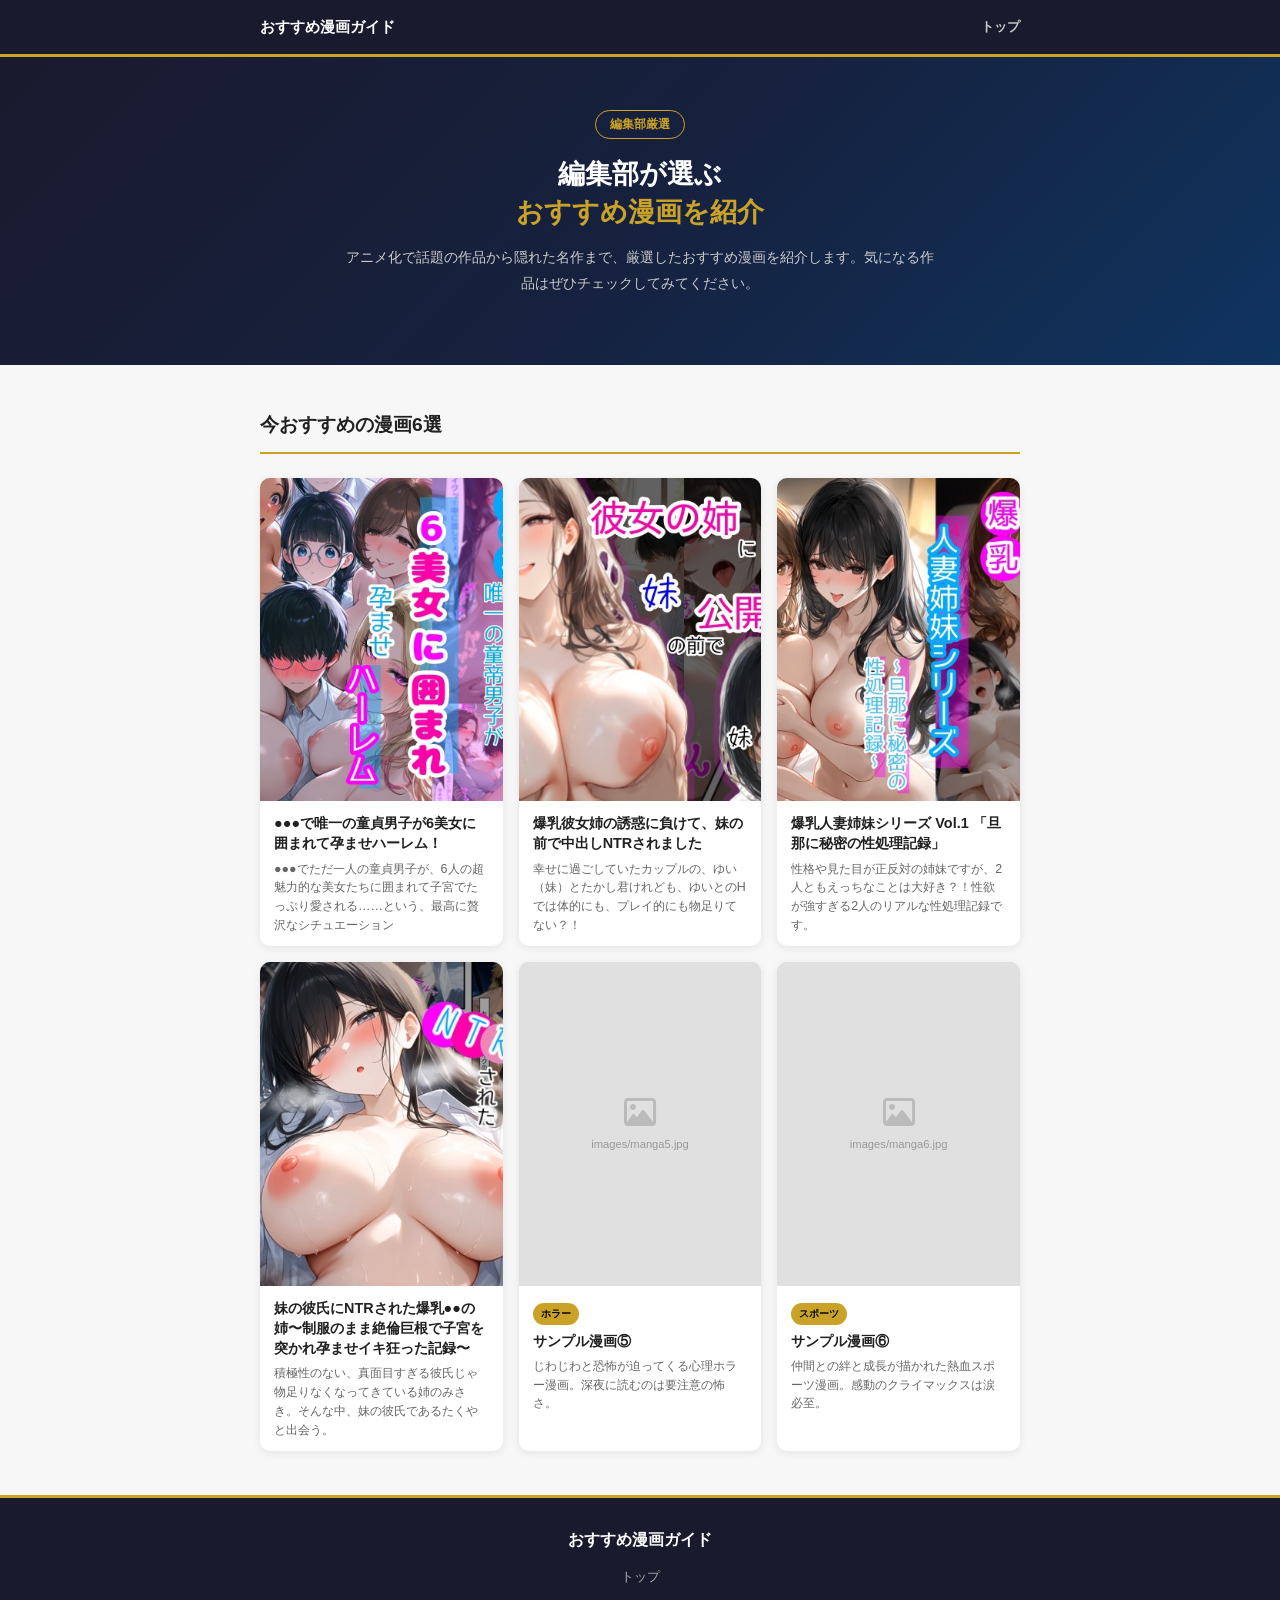
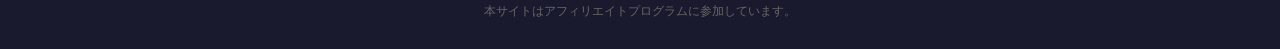
==== index.html @ 0ce11518 "画像配置・各ページ更新" ====
<!DOCTYPE html>
<html lang="ja">
<head>
  <meta charset="UTF-8" />
  <meta name="viewport" content="width=device-width, initial-scale=1.0" />
  <!-- ★ サイトタイトルを変更してください -->
  <title>おすすめ漫画ガイド｜おすすめ漫画を厳選紹介</title>
  <meta name="description" content="おすすめ漫画を厳選してご紹介。アニメ化話題作から隠れた名作まで、ジャンル別にまとめました。">
  <link rel="stylesheet" href="https://cdnjs.cloudflare.com/ajax/libs/font-awesome/6.5.0/css/all.min.css" />
  <link rel="stylesheet" href="style.css" />
</head>
<body>

<header>
  <div class="header-inner">
    <!-- ★ サイト名を変更してください -->
    <div class="site-name">おすすめ漫画ガイド</div>
    <nav>
      <a href="index.html">トップ</a>
    </nav>
  </div>
</header>

<section class="hero">
  <div class="hero-inner">
    <!-- ★ ラベル文字を変更してください -->
    <p class="hero-label">編集部厳選</p>
    <!-- ★ メインキャッチコピーを変更してください -->
    <h1>編集部が選ぶ<br><span>おすすめ漫画を紹介</span></h1>
    <!-- ★ サブテキストを変更してください -->
    <p class="hero-desc">アニメ化で話題の作品から隠れた名作まで、厳選したおすすめ漫画を紹介します。気になる作品はぜひチェックしてみてください。</p>
  </div>
</section>

<section class="manga-section">
  <div class="inner">
    <!-- ★ セクションタイトルを変更してください -->
    <h2 class="sec-title">今おすすめの漫画6選</h2>

    <div class="manga-grid">

      <!-- ===== 漫画カード① ===== -->
      <!-- 画像: images/manga1.jpg を配置してください -->
      <!-- ジャンル・タイトル・説明文は manga1.html を編集してください -->
      <a class="manga-card" href="manga1.html">
        <div class="manga-img-wrap">
          <div class="manga-img-placeholder">
            <i class="fa-regular fa-image"></i>
            images/manga1.jpg
          </div>
          <img src="images/manga1.jpg" alt="サンプル漫画①" onerror="this.style.display='none'">
        </div>
        <div class="manga-card-body">
          <h3>●●●で唯一の童貞男子が6美女に囲まれて孕ませハーレム！</h3>
          <p class="manga-desc">●●●でただ一人の童貞男子が、6人の超魅力的な美女たちに囲まれて子宮でたっぷり愛される……という、最高に贅沢なシチュエーション</p>
        </div>
      </a>

      <!-- ===== 漫画カード② ===== -->
      <a class="manga-card" href="manga2.html">
        <div class="manga-img-wrap">
          <div class="manga-img-placeholder">
            <i class="fa-regular fa-image"></i>
            images/manga2.jpg
          </div>
          <img src="images/manga2.jpg" alt="サンプル漫画②" onerror="this.style.display='none'">
        </div>
        <div class="manga-card-body">
          <h3>爆乳彼女姉の誘惑に負けて、妹の前で中出しNTRされました</h3>
          <p class="manga-desc">幸せに過ごしていたカップルの、ゆい（妹）とたかし君けれども、ゆいとのHでは体的にも、プレイ的にも物足りてない？！</p>
        </div>
      </a>

      <!-- ===== 漫画カード③ ===== -->
      <a class="manga-card" href="manga3.html">
        <div class="manga-img-wrap">
          <div class="manga-img-placeholder">
            <i class="fa-regular fa-image"></i>
            images/manga3.jpg
          </div>
          <img src="images/manga3.jpg" alt="サンプル漫画③" onerror="this.style.display='none'">
        </div>
        <div class="manga-card-body">
          <h3>爆乳人妻姉妹シリーズ Vol.1 「旦那に秘密の性処理記録」</h3>
          <p class="manga-desc">性格や見た目が正反対の姉妹ですが、2人ともえっちなことは大好き？！性欲が強すぎる2人のリアルな性処理記録です。</p>
        </div>
      </a>

      <!-- ===== 漫画カード④ ===== -->
      <a class="manga-card" href="manga4.html">
        <div class="manga-img-wrap">
          <div class="manga-img-placeholder">
            <i class="fa-regular fa-image"></i>
            images/manga4.jpg
          </div>
          <img src="images/manga4.jpg" alt="サンプル漫画④" onerror="this.style.display='none'">
        </div>
        <div class="manga-card-body">
          <h3>妹の彼氏にNTRされた爆乳●●の姉〜制服のまま絶倫巨根で子宮を突かれ孕ませイキ狂った記録〜</h3>
          <p class="manga-desc">積極性のない、真面目すぎる彼氏じゃ物足りなくなってきている姉のみさき。そんな中、妹の彼氏であるたくやと出会う。</p>
        </div>
      </a>

      <!-- ===== 漫画カード⑤ ===== -->
      <a class="manga-card" href="manga5.html">
        <div class="manga-img-wrap">
          <div class="manga-img-placeholder">
            <i class="fa-regular fa-image"></i>
            images/manga5.jpg
          </div>
          <img src="images/manga5.jpg" alt="サンプル漫画⑤" onerror="this.style.display='none'">
        </div>
        <div class="manga-card-body">
          <span class="manga-genre">ホラー</span>
          <h3>サンプル漫画⑤</h3>
          <p class="manga-desc">じわじわと恐怖が迫ってくる心理ホラー漫画。深夜に読むのは要注意の怖さ。</p>
        </div>
      </a>

      <!-- ===== 漫画カード⑥ ===== -->
      <a class="manga-card" href="manga6.html">
        <div class="manga-img-wrap">
          <div class="manga-img-placeholder">
            <i class="fa-regular fa-image"></i>
            images/manga6.jpg
          </div>
          <img src="images/manga6.jpg" alt="サンプル漫画⑥" onerror="this.style.display='none'">
        </div>
        <div class="manga-card-body">
          <span class="manga-genre">スポーツ</span>
          <h3>サンプル漫画⑥</h3>
          <p class="manga-desc">仲間との絆と成長が描かれた熱血スポーツ漫画。感動のクライマックスは涙必至。</p>
        </div>
      </a>

    </div>
  </div>
</section>


<footer>
  <div class="footer-inner">
    <!-- ★ フッターのサイト名を変更してください -->
    <p class="site-name-f">おすすめ漫画ガイド</p>
    <nav class="footer-nav">
      <a href="index.html">トップ</a>
    </nav>
    <p class="footer-note">本サイトはアフィリエイトプログラムに参加しています。</p>
  </div>
</footer>

</body>
</html>
---- style.css ----
* { box-sizing: border-box; margin: 0; padding: 0; }

body {
  font-family: "Hiragino Kaku Gothic ProN", "Noto Sans JP", sans-serif;
  background: #f7f7f7;
  color: #212121;
  line-height: 1.7;
}

/* ヘッダー */
header {
  background: #1a1a2e;
  border-bottom: 3px solid #c9a227;
  position: sticky;
  top: 0;
  z-index: 100;
}

.header-inner {
  max-width: 800px;
  margin: 0 auto;
  padding: 14px 20px;
  display: flex;
  align-items: center;
  justify-content: space-between;
  gap: 12px;
}

.site-name {
  font-size: 0.95rem;
  font-weight: 900;
  color: #fff;
  white-space: nowrap;
}

header nav {
  display: flex;
  gap: 16px;
  flex-wrap: wrap;
}

header nav a {
  color: #ccc;
  text-decoration: none;
  font-size: 0.82rem;
  font-weight: 600;
  white-space: nowrap;
}

header nav a:hover { color: #c9a227; }

/* ヒーロー */
.hero {
  background: linear-gradient(135deg, #1a1a2e, #16213e, #0f3460);
  color: #fff;
  text-align: center;
  padding: 52px 20px 44px;
}

.hero-inner { max-width: 600px; margin: 0 auto; }

.hero-label {
  display: inline-block;
  border: 1.5px solid #c9a227;
  color: #c9a227;
  font-size: 0.78rem;
  font-weight: 700;
  padding: 3px 14px;
  border-radius: 20px;
  margin-bottom: 16px;
}

.hero h1 {
  font-size: 1.7rem;
  font-weight: 900;
  line-height: 1.4;
  margin-bottom: 14px;
}

.hero h1 span { color: #c9a227; }

@media (max-width: 400px) {
  .hero h1 { font-size: 1.35rem; }
}

.hero-desc {
  font-size: 0.9rem;
  color: #ccc;
  margin-bottom: 24px;
  line-height: 1.8;
}

/* ボタン */
.btn-main {
  display: inline-block;
  background: #c9a227;
  color: #000;
  font-size: 1rem;
  font-weight: 900;
  padding: 15px 40px;
  border-radius: 50px;
  text-decoration: none;
  white-space: nowrap;
  box-shadow: 0 4px 20px rgba(201,162,39,0.4);
  transition: transform 0.15s;
}

.btn-main:hover { transform: translateY(-2px); }

.ad-label {
  font-size: 0.72rem;
  color: #999;
  margin-top: 8px;
}

/* セクション共通 */
.inner {
  max-width: 800px;
  margin: 0 auto;
  padding: 0 20px;
}

.sec-title {
  font-size: 1.2rem;
  font-weight: 900;
  margin-bottom: 20px;
  padding-bottom: 10px;
  border-bottom: 2px solid #c9a227;
}

/* サマリー */
.summary {
  background: #fff;
  padding: 44px 0;
}

.summary p { font-size: 0.93rem; color: #444; }

.point-grid {
  display: grid;
  grid-template-columns: repeat(3, 1fr);
  gap: 14px;
  margin-top: 28px;
}

@media (max-width: 600px) {
  .point-grid { grid-template-columns: 1fr; }
}

.point-card {
  background: #f7f7f7;
  border-radius: 10px;
  padding: 20px 16px;
  text-align: center;
}

.point-card i {
  font-size: 1.6rem;
  color: #c9a227;
  margin-bottom: 10px;
  display: block;
}

.point-card h3 {
  font-size: 0.92rem;
  font-weight: 700;
  margin-bottom: 6px;
}

.point-card p { font-size: 0.8rem; color: #666; }

/* 記事一覧 */
.articles {
  padding: 44px 0;
}

.article-grid {
  display: grid;
  grid-template-columns: 1fr 1fr;
  gap: 16px;
}

@media (max-width: 600px) {
  .article-grid { grid-template-columns: 1fr; }
}

.article-card {
  background: #fff;
  border-radius: 12px;
  padding: 22px 18px;
  text-decoration: none;
  color: #212121;
  box-shadow: 0 2px 8px rgba(0,0,0,0.07);
  transition: transform 0.15s;
  display: block;
}

.article-card:hover { transform: translateY(-3px); }

.article-cat {
  display: inline-block;
  background: #c9a227;
  color: #000;
  font-size: 0.7rem;
  font-weight: 700;
  padding: 2px 10px;
  border-radius: 20px;
  margin-bottom: 10px;
}

.article-card h3 {
  font-size: 0.95rem;
  font-weight: 700;
  margin-bottom: 8px;
  line-height: 1.5;
}

.article-card p {
  font-size: 0.82rem;
  color: #666;
  margin-bottom: 12px;
  line-height: 1.6;
}

.read-more {
  font-size: 0.8rem;
  color: #c9a227;
  font-weight: 700;
}

/* CTA */
.cta-section {
  background: #fff;
  padding: 44px 0;
}

.cta-section h2 {
  font-size: 1.1rem;
  font-weight: 900;
  margin-bottom: 8px;
}

.cta-section p {
  font-size: 0.85rem;
  color: #666;
  margin-bottom: 20px;
}

/* 記事ページ */
.article-wrap {
  max-width: 800px;
  margin: 0 auto;
  padding: 0 20px 48px;
}

.article-header {
  padding: 36px 0 24px;
  border-bottom: 1px solid #e0e0e0;
  margin-bottom: 32px;
}

.article-header h1 {
  font-size: 1.4rem;
  font-weight: 900;
  line-height: 1.4;
  margin: 12px 0 10px;
}

.article-desc {
  font-size: 0.88rem;
  color: #666;
  line-height: 1.7;
}

.article-body h2 {
  font-size: 1.1rem;
  font-weight: 900;
  margin: 32px 0 14px;
  padding-left: 12px;
  border-left: 4px solid #c9a227;
}

.article-body p {
  font-size: 0.93rem;
  color: #333;
  margin-bottom: 12px;
}

/* チェックリスト */
.check-list {
  list-style: none;
  margin: 12px 0 24px;
  display: flex;
  flex-direction: column;
  gap: 8px;
}

.check-list li {
  padding-left: 22px;
  position: relative;
  font-size: 0.9rem;
  color: #333;
}

.check-list li::before {
  content: "✓";
  position: absolute;
  left: 0;
  color: #c9a227;
  font-weight: 700;
}

/* 記事内CTA */
.article-cta {
  background: #1a1a2e;
  border-radius: 12px;
  padding: 28px 16px;
  text-align: center;
  margin-top: 36px;
  overflow: hidden;
}

.article-cta p {
  color: #ccc;
  font-size: 0.88rem;
  margin-bottom: 16px;
}

.article-cta .btn-main {
  max-width: 100%;
  padding: 15px 24px;
  font-size: 0.95rem;
}

.btn-sub {
  display: inline-block;
  margin-top: 12px;
  padding: 13px 28px;
  background: #fff;
  color: #c9a227;
  border: 2px solid #c9a227;
  border-radius: 4px;
  font-weight: 700;
  font-size: 0.95rem;
  text-decoration: none;
  transition: background 0.2s, color 0.2s;
}
.btn-sub:hover { background: #c9a227; color: #fff; }

/* フッター */
footer {
  background: #1a1a2e;
  border-top: 3px solid #c9a227;
  padding: 28px 20px;
  color: #ccc;
}

.footer-inner {
  max-width: 800px;
  margin: 0 auto;
  text-align: center;
}

.site-name-f {
  font-weight: 700;
  color: #fff;
  margin-bottom: 12px;
}

.footer-nav {
  display: flex;
  gap: 20px;
  justify-content: center;
  margin-bottom: 14px;
  flex-wrap: wrap;
}

.footer-nav a {
  color: #aaa;
  text-decoration: none;
  font-size: 0.82rem;
}

.footer-nav a:hover { color: #c9a227; }

.footer-note {
  font-size: 0.72rem;
  color: #666;
}

/* ===== 漫画カードグリッド（トップページ） ===== */
.manga-section { padding: 44px 0; }

.manga-grid {
  display: grid;
  grid-template-columns: repeat(3, 1fr);
  gap: 16px;
  margin-top: 24px;
}
@media (max-width: 700px) { .manga-grid { grid-template-columns: repeat(2, 1fr); } }
@media (max-width: 420px) { .manga-grid { grid-template-columns: 1fr; } }

.manga-card {
  background: #fff;
  border-radius: 10px;
  overflow: hidden;
  box-shadow: 0 2px 8px rgba(0,0,0,0.08);
  transition: transform 0.15s;
  display: block;
  text-decoration: none;
  color: #212121;
}
.manga-card:hover { transform: translateY(-3px); }

/* 画像エリア（画像がない場合はグレーのプレースホルダーを表示） */
.manga-img-wrap {
  position: relative;
  width: 100%;
  aspect-ratio: 3/4;
  background: #d8d8d8;
  overflow: hidden;
}
.manga-img-wrap img {
  position: absolute;
  top: 0; left: 0;
  width: 100%; height: 100%;
  object-fit: cover;
  z-index: 1;
}
.manga-img-placeholder {
  position: absolute;
  inset: 0;
  display: flex;
  flex-direction: column;
  align-items: center;
  justify-content: center;
  background: #e0e0e0;
  color: #999;
  font-size: 0.7rem;
  text-align: center;
  padding: 8px;
  z-index: 0;
  line-height: 1.5;
}
.manga-img-placeholder i { font-size: 2rem; color: #bbb; margin-bottom: 8px; display: block; }

.manga-card-body { padding: 12px 14px; }

.manga-genre {
  display: inline-block;
  background: #c9a227;
  color: #000;
  font-size: 0.65rem;
  font-weight: 700;
  padding: 2px 8px;
  border-radius: 20px;
  margin-bottom: 6px;
}

.manga-card-body h3 {
  font-size: 0.9rem;
  font-weight: 700;
  margin-bottom: 6px;
  line-height: 1.4;
}

.manga-card-body .manga-desc {
  font-size: 0.78rem;
  color: #666;
  line-height: 1.5;
  margin: 0;
}

/* ===== 記事内漫画レビュー（article1用） ===== */
.manga-review {
  background: #fff;
  border-radius: 12px;
  padding: 20px;
  margin: 20px 0;
  box-shadow: 0 2px 8px rgba(0,0,0,0.07);
}

.manga-review-inner {
  display: flex;
  gap: 16px;
  margin-bottom: 14px;
  align-items: flex-start;
}
@media (max-width: 500px) {
  .manga-review-inner { flex-direction: column; }
}

.manga-review-cover {
  position: relative;
  width: 90px;
  min-width: 90px;
  aspect-ratio: 3/4;
  background: #e0e0e0;
  border-radius: 6px;
  overflow: hidden;
}
.manga-review-cover img {
  width: 100%; height: 100%;
  object-fit: cover;
  display: block;
  position: relative;
  z-index: 1;
}
.manga-review-cover .img-label {
  position: absolute;
  inset: 0;
  display: flex;
  flex-direction: column;
  align-items: center;
  justify-content: center;
  background: #e0e0e0;
  color: #aaa;
  font-size: 0.6rem;
  text-align: center;
  padding: 4px;
  line-height: 1.4;
  z-index: 0;
}
.manga-review-cover .img-label i { font-size: 1.4rem; color: #bbb; margin-bottom: 4px; display: block; }

.manga-review-meta { flex: 1; }
.manga-review-meta h3 { font-size: 1rem; font-weight: 700; margin-bottom: 4px; }
.manga-review-meta .manga-genre { margin-bottom: 8px; }

.manga-stars { color: #c9a227; font-size: 1rem; margin-bottom: 8px; }
.manga-stars span { color: #999; font-size: 0.8rem; margin-left: 4px; }

.manga-tags { display: flex; flex-wrap: wrap; gap: 4px; }
.manga-tag {
  background: #f0f0f0;
  color: #555;
  font-size: 0.68rem;
  padding: 2px 8px;
  border-radius: 20px;
}

/* ===== 一覧に戻るリンク ===== */
.back-link {
  display: inline-flex;
  align-items: center;
  gap: 6px;
  color: #c9a227;
  text-decoration: none;
  font-size: 0.85rem;
  font-weight: 700;
  margin: 24px 0 20px;
}
.back-link:hover { text-decoration: underline; }

/* ===== 漫画詳細レイアウト ===== */
.manga-detail {
  display: flex;
  gap: 24px;
  margin-bottom: 32px;
  align-items: flex-start;
}
@media (max-width: 560px) {
  .manga-detail { flex-direction: column; }
}

.manga-detail-img-wrap {
  position: relative;
  width: 160px;
  min-width: 160px;
  aspect-ratio: 3/4;
  background: #e0e0e0;
  border-radius: 8px;
  overflow: hidden;
}
@media (max-width: 560px) {
  .manga-detail-img-wrap { width: 100%; min-width: unset; max-width: 200px; }
}
.manga-detail-img-wrap img {
  width: 100%; height: 100%;
  object-fit: cover;
  display: block;
  position: relative;
  z-index: 1;
}
.manga-detail-img-wrap .manga-img-placeholder {
  position: absolute;
  inset: 0;
  z-index: 0;
}

.manga-detail-info { flex: 1; }
.manga-detail-title {
  font-size: 1.4rem;
  font-weight: 900;
  line-height: 1.4;
  margin: 8px 0 4px;
}
@media (max-width: 400px) {
  .manga-detail-title { font-size: 1.15rem; }
}
.manga-detail-subtitle {
  font-size: 0.85rem;
  color: #888;
  margin-bottom: 10px;
}

/* ===== ジャンル別セクション（article2用） ===== */
.genre-section { margin-bottom: 44px; }

.genre-label {
  display: inline-flex;
  align-items: center;
  gap: 8px;
  font-size: 0.95rem;
  font-weight: 900;
  margin-bottom: 14px;
  padding: 6px 16px;
  background: #1a1a2e;
  color: #c9a227;
  border-radius: 6px;
}

.manga-grid-2 {
  display: grid;
  grid-template-columns: 1fr 1fr;
  gap: 14px;
}
@media (max-width: 480px) {
  .manga-grid-2 { grid-template-columns: 1fr; }
}
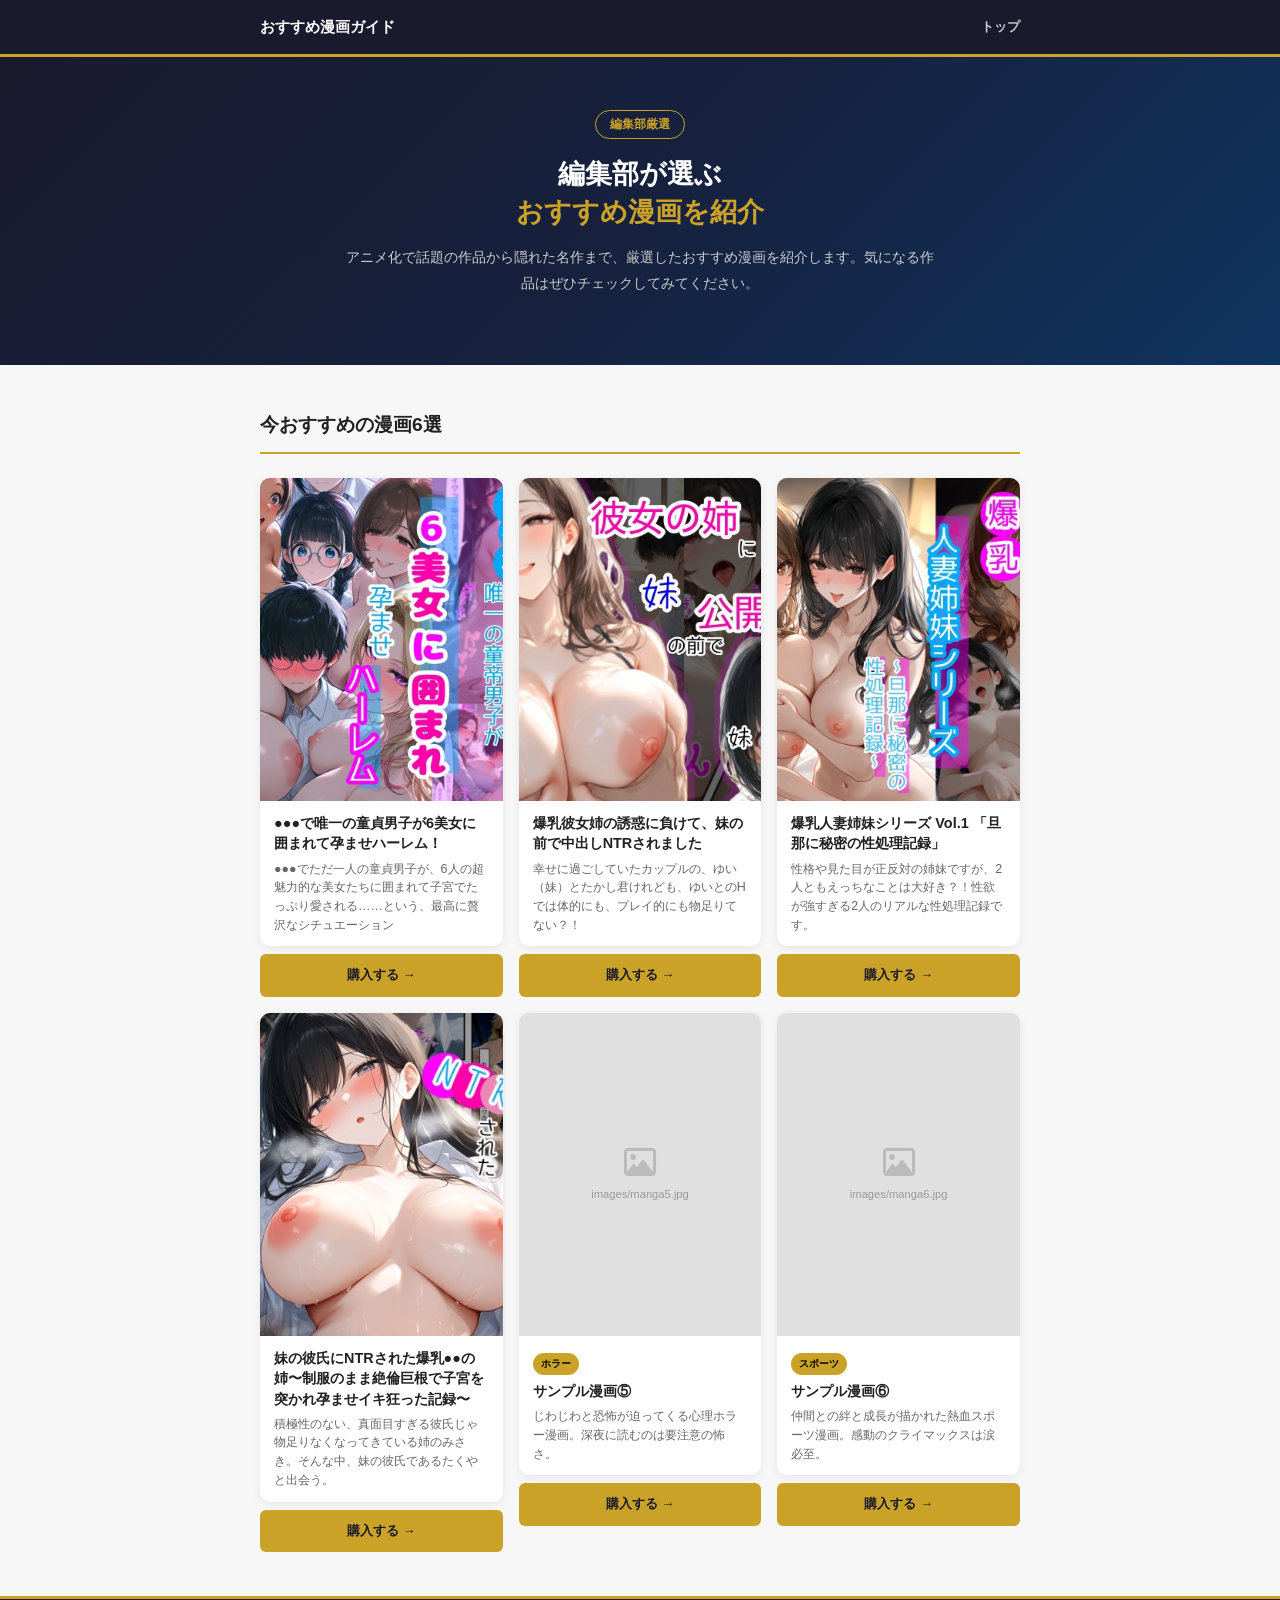
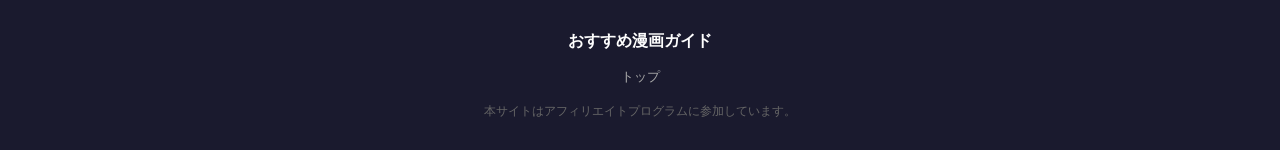
==== commit 7715dbc3: "トップページ各漫画カードに購入ボタンを追加" ====
--- a/index.html
+++ b/index.html
@@ -42,96 +42,120 @@
       <!-- ===== 漫画カード① ===== -->
       <!-- 画像: images/manga1.jpg を配置してください -->
       <!-- ジャンル・タイトル・説明文は manga1.html を編集してください -->
-      <a class="manga-card" href="manga1.html">
-        <div class="manga-img-wrap">
-          <div class="manga-img-placeholder">
-            <i class="fa-regular fa-image"></i>
-            images/manga1.jpg
+      <div class="manga-card-wrap">
+        <a class="manga-card" href="manga1.html">
+          <div class="manga-img-wrap">
+            <div class="manga-img-placeholder">
+              <i class="fa-regular fa-image"></i>
+              images/manga1.jpg
+            </div>
+            <img src="images/manga1.jpg" alt="サンプル漫画①" onerror="this.style.display='none'">
           </div>
-          <img src="images/manga1.jpg" alt="サンプル漫画①" onerror="this.style.display='none'">
-        </div>
-        <div class="manga-card-body">
-          <h3>●●●で唯一の童貞男子が6美女に囲まれて孕ませハーレム！</h3>
-          <p class="manga-desc">●●●でただ一人の童貞男子が、6人の超魅力的な美女たちに囲まれて子宮でたっぷり愛される……という、最高に贅沢なシチュエーション</p>
-        </div>
-      </a>
+          <div class="manga-card-body">
+            <h3>●●●で唯一の童貞男子が6美女に囲まれて孕ませハーレム！</h3>
+            <p class="manga-desc">●●●でただ一人の童貞男子が、6人の超魅力的な美女たちに囲まれて子宮でたっぷり愛される……という、最高に贅沢なシチュエーション</p>
+          </div>
+        </a>
+        <!-- ★ 購入ページのURLをここに入力してください -->
+        <a href="★購入URLをここに入力★" target="_blank" rel="nofollow" class="btn-card-purchase">購入する →</a>
+      </div>
 
       <!-- ===== 漫画カード② ===== -->
-      <a class="manga-card" href="manga2.html">
-        <div class="manga-img-wrap">
-          <div class="manga-img-placeholder">
-            <i class="fa-regular fa-image"></i>
-            images/manga2.jpg
+      <div class="manga-card-wrap">
+        <a class="manga-card" href="manga2.html">
+          <div class="manga-img-wrap">
+            <div class="manga-img-placeholder">
+              <i class="fa-regular fa-image"></i>
+              images/manga2.jpg
+            </div>
+            <img src="images/manga2.jpg" alt="サンプル漫画②" onerror="this.style.display='none'">
           </div>
-          <img src="images/manga2.jpg" alt="サンプル漫画②" onerror="this.style.display='none'">
-        </div>
-        <div class="manga-card-body">
-          <h3>爆乳彼女姉の誘惑に負けて、妹の前で中出しNTRされました</h3>
-          <p class="manga-desc">幸せに過ごしていたカップルの、ゆい（妹）とたかし君けれども、ゆいとのHでは体的にも、プレイ的にも物足りてない？！</p>
-        </div>
-      </a>
+          <div class="manga-card-body">
+            <h3>爆乳彼女姉の誘惑に負けて、妹の前で中出しNTRされました</h3>
+            <p class="manga-desc">幸せに過ごしていたカップルの、ゆい（妹）とたかし君けれども、ゆいとのHでは体的にも、プレイ的にも物足りてない？！</p>
+          </div>
+        </a>
+        <!-- ★ 購入ページのURLをここに入力してください -->
+        <a href="★購入URLをここに入力★" target="_blank" rel="nofollow" class="btn-card-purchase">購入する →</a>
+      </div>
 
       <!-- ===== 漫画カード③ ===== -->
-      <a class="manga-card" href="manga3.html">
-        <div class="manga-img-wrap">
-          <div class="manga-img-placeholder">
-            <i class="fa-regular fa-image"></i>
-            images/manga3.jpg
+      <div class="manga-card-wrap">
+        <a class="manga-card" href="manga3.html">
+          <div class="manga-img-wrap">
+            <div class="manga-img-placeholder">
+              <i class="fa-regular fa-image"></i>
+              images/manga3.jpg
+            </div>
+            <img src="images/manga3.jpg" alt="サンプル漫画③" onerror="this.style.display='none'">
           </div>
-          <img src="images/manga3.jpg" alt="サンプル漫画③" onerror="this.style.display='none'">
-        </div>
-        <div class="manga-card-body">
-          <h3>爆乳人妻姉妹シリーズ Vol.1 「旦那に秘密の性処理記録」</h3>
-          <p class="manga-desc">性格や見た目が正反対の姉妹ですが、2人ともえっちなことは大好き？！性欲が強すぎる2人のリアルな性処理記録です。</p>
-        </div>
-      </a>
+          <div class="manga-card-body">
+            <h3>爆乳人妻姉妹シリーズ Vol.1 「旦那に秘密の性処理記録」</h3>
+            <p class="manga-desc">性格や見た目が正反対の姉妹ですが、2人ともえっちなことは大好き？！性欲が強すぎる2人のリアルな性処理記録です。</p>
+          </div>
+        </a>
+        <!-- ★ 購入ページのURLをここに入力してください -->
+        <a href="★購入URLをここに入力★" target="_blank" rel="nofollow" class="btn-card-purchase">購入する →</a>
+      </div>
 
       <!-- ===== 漫画カード④ ===== -->
-      <a class="manga-card" href="manga4.html">
-        <div class="manga-img-wrap">
-          <div class="manga-img-placeholder">
-            <i class="fa-regular fa-image"></i>
-            images/manga4.jpg
+      <div class="manga-card-wrap">
+        <a class="manga-card" href="manga4.html">
+          <div class="manga-img-wrap">
+            <div class="manga-img-placeholder">
+              <i class="fa-regular fa-image"></i>
+              images/manga4.jpg
+            </div>
+            <img src="images/manga4.jpg" alt="サンプル漫画④" onerror="this.style.display='none'">
           </div>
-          <img src="images/manga4.jpg" alt="サンプル漫画④" onerror="this.style.display='none'">
-        </div>
-        <div class="manga-card-body">
-          <h3>妹の彼氏にNTRされた爆乳●●の姉〜制服のまま絶倫巨根で子宮を突かれ孕ませイキ狂った記録〜</h3>
-          <p class="manga-desc">積極性のない、真面目すぎる彼氏じゃ物足りなくなってきている姉のみさき。そんな中、妹の彼氏であるたくやと出会う。</p>
-        </div>
-      </a>
+          <div class="manga-card-body">
+            <h3>妹の彼氏にNTRされた爆乳●●の姉〜制服のまま絶倫巨根で子宮を突かれ孕ませイキ狂った記録〜</h3>
+            <p class="manga-desc">積極性のない、真面目すぎる彼氏じゃ物足りなくなってきている姉のみさき。そんな中、妹の彼氏であるたくやと出会う。</p>
+          </div>
+        </a>
+        <!-- ★ 購入ページのURLをここに入力してください -->
+        <a href="★購入URLをここに入力★" target="_blank" rel="nofollow" class="btn-card-purchase">購入する →</a>
+      </div>
 
       <!-- ===== 漫画カード⑤ ===== -->
-      <a class="manga-card" href="manga5.html">
-        <div class="manga-img-wrap">
-          <div class="manga-img-placeholder">
-            <i class="fa-regular fa-image"></i>
-            images/manga5.jpg
+      <div class="manga-card-wrap">
+        <a class="manga-card" href="manga5.html">
+          <div class="manga-img-wrap">
+            <div class="manga-img-placeholder">
+              <i class="fa-regular fa-image"></i>
+              images/manga5.jpg
+            </div>
+            <img src="images/manga5.jpg" alt="サンプル漫画⑤" onerror="this.style.display='none'">
           </div>
-          <img src="images/manga5.jpg" alt="サンプル漫画⑤" onerror="this.style.display='none'">
-        </div>
-        <div class="manga-card-body">
-          <span class="manga-genre">ホラー</span>
-          <h3>サンプル漫画⑤</h3>
-          <p class="manga-desc">じわじわと恐怖が迫ってくる心理ホラー漫画。深夜に読むのは要注意の怖さ。</p>
-        </div>
-      </a>
+          <div class="manga-card-body">
+            <span class="manga-genre">ホラー</span>
+            <h3>サンプル漫画⑤</h3>
+            <p class="manga-desc">じわじわと恐怖が迫ってくる心理ホラー漫画。深夜に読むのは要注意の怖さ。</p>
+          </div>
+        </a>
+        <!-- ★ 購入ページのURLをここに入力してください -->
+        <a href="★購入URLをここに入力★" target="_blank" rel="nofollow" class="btn-card-purchase">購入する →</a>
+      </div>
 
       <!-- ===== 漫画カード⑥ ===== -->
-      <a class="manga-card" href="manga6.html">
-        <div class="manga-img-wrap">
-          <div class="manga-img-placeholder">
-            <i class="fa-regular fa-image"></i>
-            images/manga6.jpg
+      <div class="manga-card-wrap">
+        <a class="manga-card" href="manga6.html">
+          <div class="manga-img-wrap">
+            <div class="manga-img-placeholder">
+              <i class="fa-regular fa-image"></i>
+              images/manga6.jpg
+            </div>
+            <img src="images/manga6.jpg" alt="サンプル漫画⑥" onerror="this.style.display='none'">
           </div>
-          <img src="images/manga6.jpg" alt="サンプル漫画⑥" onerror="this.style.display='none'">
-        </div>
-        <div class="manga-card-body">
-          <span class="manga-genre">スポーツ</span>
-          <h3>サンプル漫画⑥</h3>
-          <p class="manga-desc">仲間との絆と成長が描かれた熱血スポーツ漫画。感動のクライマックスは涙必至。</p>
-        </div>
-      </a>
+          <div class="manga-card-body">
+            <span class="manga-genre">スポーツ</span>
+            <h3>サンプル漫画⑥</h3>
+            <p class="manga-desc">仲間との絆と成長が描かれた熱血スポーツ漫画。感動のクライマックスは涙必至。</p>
+          </div>
+        </a>
+        <!-- ★ 購入ページのURLをここに入力してください -->
+        <a href="★購入URLをここに入力★" target="_blank" rel="nofollow" class="btn-card-purchase">購入する →</a>
+      </div>
 
     </div>
   </div>
--- a/style.css
+++ b/style.css
@@ -471,6 +471,26 @@
   margin: 0;
 }
 
+.manga-card-wrap {
+  display: flex;
+  flex-direction: column;
+}
+
+.btn-card-purchase {
+  display: block;
+  text-align: center;
+  background: #c9a227;
+  color: #1a1a2e;
+  font-size: 0.82rem;
+  font-weight: 700;
+  padding: 10px;
+  border-radius: 6px;
+  text-decoration: none;
+  margin-top: 8px;
+  transition: background 0.15s;
+}
+.btn-card-purchase:hover { background: #e0b83a; }
+
 /* ===== 記事内漫画レビュー（article1用） ===== */
 .manga-review {
   background: #fff;
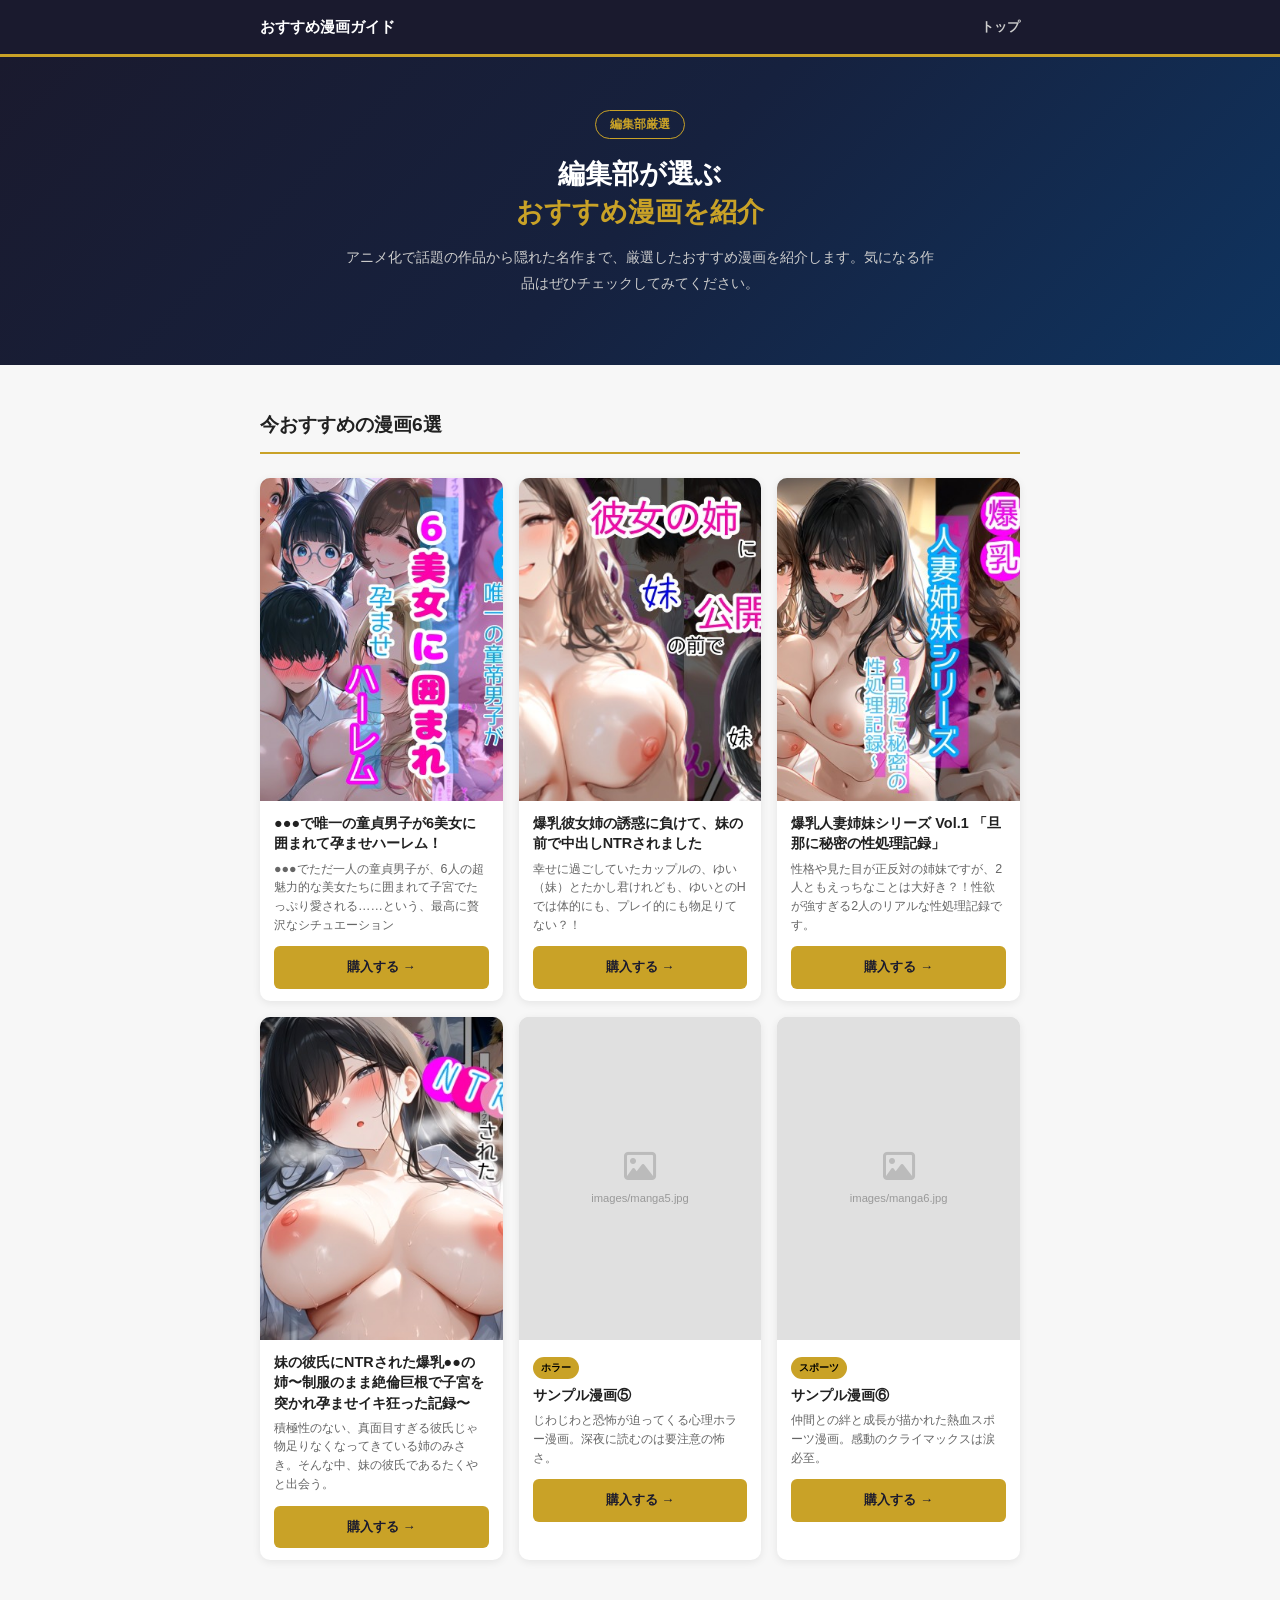
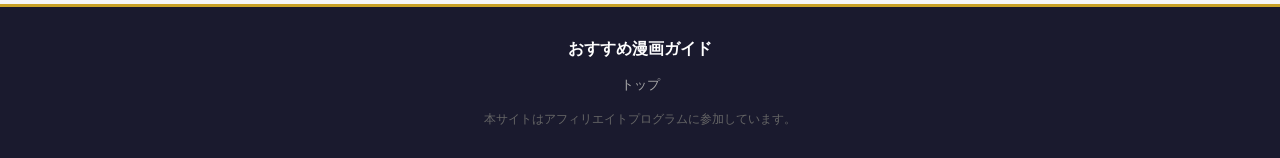
==== commit 9a2adf48: "購入ボタンをカード内に移動" ====
--- a/index.html
+++ b/index.html
@@ -42,119 +42,107 @@
       <!-- ===== 漫画カード① ===== -->
       <!-- 画像: images/manga1.jpg を配置してください -->
       <!-- ジャンル・タイトル・説明文は manga1.html を編集してください -->
-      <div class="manga-card-wrap">
-        <a class="manga-card" href="manga1.html">
-          <div class="manga-img-wrap">
-            <div class="manga-img-placeholder">
-              <i class="fa-regular fa-image"></i>
-              images/manga1.jpg
-            </div>
-            <img src="images/manga1.jpg" alt="サンプル漫画①" onerror="this.style.display='none'">
+      <div class="manga-card" onclick="location.href='manga1.html'">
+        <div class="manga-img-wrap">
+          <div class="manga-img-placeholder">
+            <i class="fa-regular fa-image"></i>
+            images/manga1.jpg
           </div>
-          <div class="manga-card-body">
-            <h3>●●●で唯一の童貞男子が6美女に囲まれて孕ませハーレム！</h3>
-            <p class="manga-desc">●●●でただ一人の童貞男子が、6人の超魅力的な美女たちに囲まれて子宮でたっぷり愛される……という、最高に贅沢なシチュエーション</p>
-          </div>
-        </a>
-        <!-- ★ 購入ページのURLをここに入力してください -->
-        <a href="★購入URLをここに入力★" target="_blank" rel="nofollow" class="btn-card-purchase">購入する →</a>
+          <img src="images/manga1.jpg" alt="サンプル漫画①" onerror="this.style.display='none'">
+        </div>
+        <div class="manga-card-body">
+          <h3>●●●で唯一の童貞男子が6美女に囲まれて孕ませハーレム！</h3>
+          <p class="manga-desc">●●●でただ一人の童貞男子が、6人の超魅力的な美女たちに囲まれて子宮でたっぷり愛される……という、最高に贅沢なシチュエーション</p>
+          <!-- ★ 購入ページのURLをここに入力してください -->
+          <a href="★購入URLをここに入力★" target="_blank" rel="nofollow" class="btn-card-purchase" onclick="event.stopPropagation()">購入する →</a>
+        </div>
       </div>
 
       <!-- ===== 漫画カード② ===== -->
-      <div class="manga-card-wrap">
-        <a class="manga-card" href="manga2.html">
-          <div class="manga-img-wrap">
-            <div class="manga-img-placeholder">
-              <i class="fa-regular fa-image"></i>
-              images/manga2.jpg
-            </div>
-            <img src="images/manga2.jpg" alt="サンプル漫画②" onerror="this.style.display='none'">
+      <div class="manga-card" onclick="location.href='manga2.html'">
+        <div class="manga-img-wrap">
+          <div class="manga-img-placeholder">
+            <i class="fa-regular fa-image"></i>
+            images/manga2.jpg
           </div>
-          <div class="manga-card-body">
-            <h3>爆乳彼女姉の誘惑に負けて、妹の前で中出しNTRされました</h3>
-            <p class="manga-desc">幸せに過ごしていたカップルの、ゆい（妹）とたかし君けれども、ゆいとのHでは体的にも、プレイ的にも物足りてない？！</p>
-          </div>
-        </a>
-        <!-- ★ 購入ページのURLをここに入力してください -->
-        <a href="★購入URLをここに入力★" target="_blank" rel="nofollow" class="btn-card-purchase">購入する →</a>
+          <img src="images/manga2.jpg" alt="サンプル漫画②" onerror="this.style.display='none'">
+        </div>
+        <div class="manga-card-body">
+          <h3>爆乳彼女姉の誘惑に負けて、妹の前で中出しNTRされました</h3>
+          <p class="manga-desc">幸せに過ごしていたカップルの、ゆい（妹）とたかし君けれども、ゆいとのHでは体的にも、プレイ的にも物足りてない？！</p>
+          <!-- ★ 購入ページのURLをここに入力してください -->
+          <a href="★購入URLをここに入力★" target="_blank" rel="nofollow" class="btn-card-purchase" onclick="event.stopPropagation()">購入する →</a>
+        </div>
       </div>
 
       <!-- ===== 漫画カード③ ===== -->
-      <div class="manga-card-wrap">
-        <a class="manga-card" href="manga3.html">
-          <div class="manga-img-wrap">
-            <div class="manga-img-placeholder">
-              <i class="fa-regular fa-image"></i>
-              images/manga3.jpg
-            </div>
-            <img src="images/manga3.jpg" alt="サンプル漫画③" onerror="this.style.display='none'">
+      <div class="manga-card" onclick="location.href='manga3.html'">
+        <div class="manga-img-wrap">
+          <div class="manga-img-placeholder">
+            <i class="fa-regular fa-image"></i>
+            images/manga3.jpg
           </div>
-          <div class="manga-card-body">
-            <h3>爆乳人妻姉妹シリーズ Vol.1 「旦那に秘密の性処理記録」</h3>
-            <p class="manga-desc">性格や見た目が正反対の姉妹ですが、2人ともえっちなことは大好き？！性欲が強すぎる2人のリアルな性処理記録です。</p>
-          </div>
-        </a>
-        <!-- ★ 購入ページのURLをここに入力してください -->
-        <a href="★購入URLをここに入力★" target="_blank" rel="nofollow" class="btn-card-purchase">購入する →</a>
+          <img src="images/manga3.jpg" alt="サンプル漫画③" onerror="this.style.display='none'">
+        </div>
+        <div class="manga-card-body">
+          <h3>爆乳人妻姉妹シリーズ Vol.1 「旦那に秘密の性処理記録」</h3>
+          <p class="manga-desc">性格や見た目が正反対の姉妹ですが、2人ともえっちなことは大好き？！性欲が強すぎる2人のリアルな性処理記録です。</p>
+          <!-- ★ 購入ページのURLをここに入力してください -->
+          <a href="★購入URLをここに入力★" target="_blank" rel="nofollow" class="btn-card-purchase" onclick="event.stopPropagation()">購入する →</a>
+        </div>
       </div>
 
       <!-- ===== 漫画カード④ ===== -->
-      <div class="manga-card-wrap">
-        <a class="manga-card" href="manga4.html">
-          <div class="manga-img-wrap">
-            <div class="manga-img-placeholder">
-              <i class="fa-regular fa-image"></i>
-              images/manga4.jpg
-            </div>
-            <img src="images/manga4.jpg" alt="サンプル漫画④" onerror="this.style.display='none'">
+      <div class="manga-card" onclick="location.href='manga4.html'">
+        <div class="manga-img-wrap">
+          <div class="manga-img-placeholder">
+            <i class="fa-regular fa-image"></i>
+            images/manga4.jpg
           </div>
-          <div class="manga-card-body">
-            <h3>妹の彼氏にNTRされた爆乳●●の姉〜制服のまま絶倫巨根で子宮を突かれ孕ませイキ狂った記録〜</h3>
-            <p class="manga-desc">積極性のない、真面目すぎる彼氏じゃ物足りなくなってきている姉のみさき。そんな中、妹の彼氏であるたくやと出会う。</p>
-          </div>
-        </a>
-        <!-- ★ 購入ページのURLをここに入力してください -->
-        <a href="★購入URLをここに入力★" target="_blank" rel="nofollow" class="btn-card-purchase">購入する →</a>
+          <img src="images/manga4.jpg" alt="サンプル漫画④" onerror="this.style.display='none'">
+        </div>
+        <div class="manga-card-body">
+          <h3>妹の彼氏にNTRされた爆乳●●の姉〜制服のまま絶倫巨根で子宮を突かれ孕ませイキ狂った記録〜</h3>
+          <p class="manga-desc">積極性のない、真面目すぎる彼氏じゃ物足りなくなってきている姉のみさき。そんな中、妹の彼氏であるたくやと出会う。</p>
+          <!-- ★ 購入ページのURLをここに入力してください -->
+          <a href="★購入URLをここに入力★" target="_blank" rel="nofollow" class="btn-card-purchase" onclick="event.stopPropagation()">購入する →</a>
+        </div>
       </div>
 
       <!-- ===== 漫画カード⑤ ===== -->
-      <div class="manga-card-wrap">
-        <a class="manga-card" href="manga5.html">
-          <div class="manga-img-wrap">
-            <div class="manga-img-placeholder">
-              <i class="fa-regular fa-image"></i>
-              images/manga5.jpg
-            </div>
-            <img src="images/manga5.jpg" alt="サンプル漫画⑤" onerror="this.style.display='none'">
+      <div class="manga-card" onclick="location.href='manga5.html'">
+        <div class="manga-img-wrap">
+          <div class="manga-img-placeholder">
+            <i class="fa-regular fa-image"></i>
+            images/manga5.jpg
           </div>
-          <div class="manga-card-body">
-            <span class="manga-genre">ホラー</span>
-            <h3>サンプル漫画⑤</h3>
-            <p class="manga-desc">じわじわと恐怖が迫ってくる心理ホラー漫画。深夜に読むのは要注意の怖さ。</p>
-          </div>
-        </a>
-        <!-- ★ 購入ページのURLをここに入力してください -->
-        <a href="★購入URLをここに入力★" target="_blank" rel="nofollow" class="btn-card-purchase">購入する →</a>
+          <img src="images/manga5.jpg" alt="サンプル漫画⑤" onerror="this.style.display='none'">
+        </div>
+        <div class="manga-card-body">
+          <span class="manga-genre">ホラー</span>
+          <h3>サンプル漫画⑤</h3>
+          <p class="manga-desc">じわじわと恐怖が迫ってくる心理ホラー漫画。深夜に読むのは要注意の怖さ。</p>
+          <!-- ★ 購入ページのURLをここに入力してください -->
+          <a href="★購入URLをここに入力★" target="_blank" rel="nofollow" class="btn-card-purchase" onclick="event.stopPropagation()">購入する →</a>
+        </div>
       </div>
 
       <!-- ===== 漫画カード⑥ ===== -->
-      <div class="manga-card-wrap">
-        <a class="manga-card" href="manga6.html">
-          <div class="manga-img-wrap">
-            <div class="manga-img-placeholder">
-              <i class="fa-regular fa-image"></i>
-              images/manga6.jpg
-            </div>
-            <img src="images/manga6.jpg" alt="サンプル漫画⑥" onerror="this.style.display='none'">
+      <div class="manga-card" onclick="location.href='manga6.html'">
+        <div class="manga-img-wrap">
+          <div class="manga-img-placeholder">
+            <i class="fa-regular fa-image"></i>
+            images/manga6.jpg
           </div>
-          <div class="manga-card-body">
-            <span class="manga-genre">スポーツ</span>
-            <h3>サンプル漫画⑥</h3>
-            <p class="manga-desc">仲間との絆と成長が描かれた熱血スポーツ漫画。感動のクライマックスは涙必至。</p>
-          </div>
-        </a>
-        <!-- ★ 購入ページのURLをここに入力してください -->
-        <a href="★購入URLをここに入力★" target="_blank" rel="nofollow" class="btn-card-purchase">購入する →</a>
+          <img src="images/manga6.jpg" alt="サンプル漫画⑥" onerror="this.style.display='none'">
+        </div>
+        <div class="manga-card-body">
+          <span class="manga-genre">スポーツ</span>
+          <h3>サンプル漫画⑥</h3>
+          <p class="manga-desc">仲間との絆と成長が描かれた熱血スポーツ漫画。感動のクライマックスは涙必至。</p>
+          <!-- ★ 購入ページのURLをここに入力してください -->
+          <a href="★購入URLをここに入力★" target="_blank" rel="nofollow" class="btn-card-purchase" onclick="event.stopPropagation()">購入する →</a>
+        </div>
       </div>
 
     </div>
--- a/style.css
+++ b/style.css
@@ -409,6 +409,7 @@
   display: block;
   text-decoration: none;
   color: #212121;
+  cursor: pointer;
 }
 .manga-card:hover { transform: translateY(-3px); }
 
@@ -486,7 +487,7 @@
   padding: 10px;
   border-radius: 6px;
   text-decoration: none;
-  margin-top: 8px;
+  margin-top: 12px;
   transition: background 0.15s;
 }
 .btn-card-purchase:hover { background: #e0b83a; }
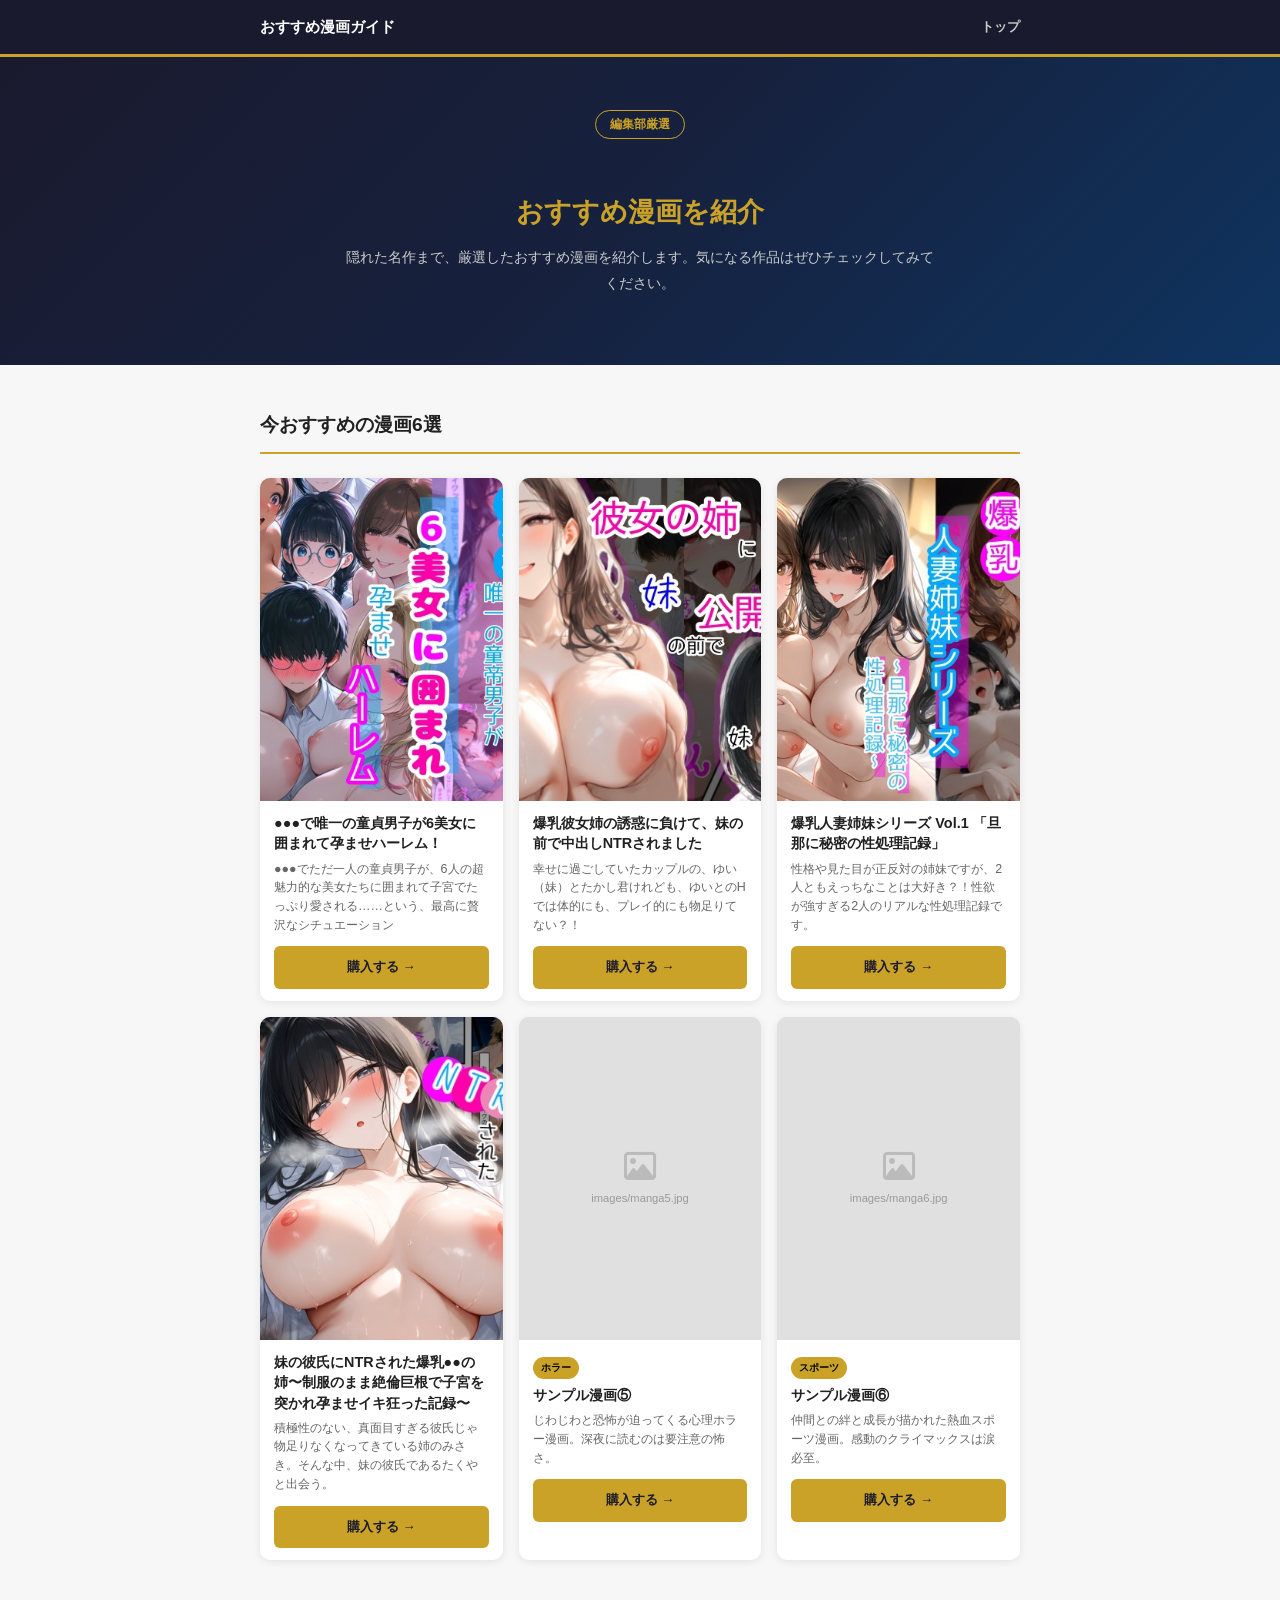
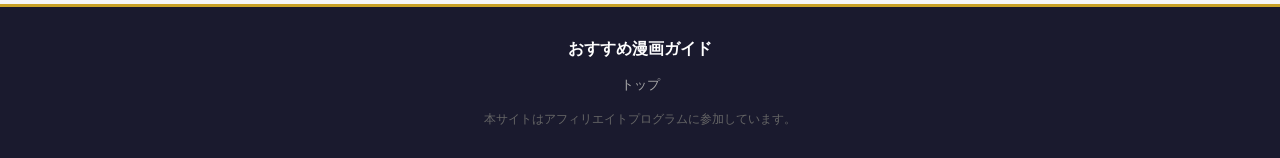
==== commit 692b4ca3: "購入URLを更新" ====
--- a/index.html
+++ b/index.html
@@ -26,9 +26,9 @@
     <!-- ★ ラベル文字を変更してください -->
     <p class="hero-label">編集部厳選</p>
     <!-- ★ メインキャッチコピーを変更してください -->
-    <h1>編集部が選ぶ<br><span>おすすめ漫画を紹介</span></h1>
+    <h1><br><span>おすすめ漫画を紹介</span></h1>
     <!-- ★ サブテキストを変更してください -->
-    <p class="hero-desc">アニメ化で話題の作品から隠れた名作まで、厳選したおすすめ漫画を紹介します。気になる作品はぜひチェックしてみてください。</p>
+    <p class="hero-desc">隠れた名作まで、厳選したおすすめ漫画を紹介します。気になる作品はぜひチェックしてみてください。</p>
   </div>
 </section>
 
@@ -54,7 +54,7 @@
           <h3>●●●で唯一の童貞男子が6美女に囲まれて孕ませハーレム！</h3>
           <p class="manga-desc">●●●でただ一人の童貞男子が、6人の超魅力的な美女たちに囲まれて子宮でたっぷり愛される……という、最高に贅沢なシチュエーション</p>
           <!-- ★ 購入ページのURLをここに入力してください -->
-          <a href="★購入URLをここに入力★" target="_blank" rel="nofollow" class="btn-card-purchase" onclick="event.stopPropagation()">購入する →</a>
+          <a href="https://www.dmm.co.jp/dc/doujin/-/detail/=/cid=d_787149/?utm_medium=dmm_affiliate&utm_source=Ryuichi07-023&utm_term=fanza.co.jp&utm_campaign=affiliate_toolbar_sp&utm_content=link" target="_blank" rel="nofollow" class="btn-card-purchase" onclick="event.stopPropagation()">購入する →</a>
         </div>
       </div>
 
@@ -71,7 +71,7 @@
           <h3>爆乳彼女姉の誘惑に負けて、妹の前で中出しNTRされました</h3>
           <p class="manga-desc">幸せに過ごしていたカップルの、ゆい（妹）とたかし君けれども、ゆいとのHでは体的にも、プレイ的にも物足りてない？！</p>
           <!-- ★ 購入ページのURLをここに入力してください -->
-          <a href="★購入URLをここに入力★" target="_blank" rel="nofollow" class="btn-card-purchase" onclick="event.stopPropagation()">購入する →</a>
+          <a href="https://www.dmm.co.jp/dc/doujin/-/detail/=/cid=d_791727/?utm_medium=dmm_affiliate&utm_source=Ryuichi07-023&utm_term=fanza.co.jp&utm_campaign=affiliate_toolbar_sp&utm_content=link" target="_blank" rel="nofollow" class="btn-card-purchase" onclick="event.stopPropagation()">購入する →</a>
         </div>
       </div>
 
@@ -88,7 +88,7 @@
           <h3>爆乳人妻姉妹シリーズ Vol.1 「旦那に秘密の性処理記録」</h3>
           <p class="manga-desc">性格や見た目が正反対の姉妹ですが、2人ともえっちなことは大好き？！性欲が強すぎる2人のリアルな性処理記録です。</p>
           <!-- ★ 購入ページのURLをここに入力してください -->
-          <a href="★購入URLをここに入力★" target="_blank" rel="nofollow" class="btn-card-purchase" onclick="event.stopPropagation()">購入する →</a>
+          <a href="https://www.dmm.co.jp/dc/doujin/-/detail/=/cid=d_782189/?utm_medium=dmm_affiliate&utm_source=Ryuichi07-023&utm_term=fanza.co.jp&utm_campaign=affiliate_toolbar_sp&utm_content=link" target="_blank" rel="nofollow" class="btn-card-purchase" onclick="event.stopPropagation()">購入する →</a>
         </div>
       </div>
 
@@ -105,7 +105,7 @@
           <h3>妹の彼氏にNTRされた爆乳●●の姉〜制服のまま絶倫巨根で子宮を突かれ孕ませイキ狂った記録〜</h3>
           <p class="manga-desc">積極性のない、真面目すぎる彼氏じゃ物足りなくなってきている姉のみさき。そんな中、妹の彼氏であるたくやと出会う。</p>
           <!-- ★ 購入ページのURLをここに入力してください -->
-          <a href="★購入URLをここに入力★" target="_blank" rel="nofollow" class="btn-card-purchase" onclick="event.stopPropagation()">購入する →</a>
+          <a href="https://www.dmm.co.jp/dc/doujin/-/detail/=/cid=d_791727/?utm_medium=dmm_affiliate&utm_source=Ryuichi07-023&utm_term=fanza.co.jp&utm_campaign=affiliate_toolbar_sp&utm_content=link" target="_blank" rel="nofollow" class="btn-card-purchase" onclick="event.stopPropagation()">購入する →</a>
         </div>
       </div>
 
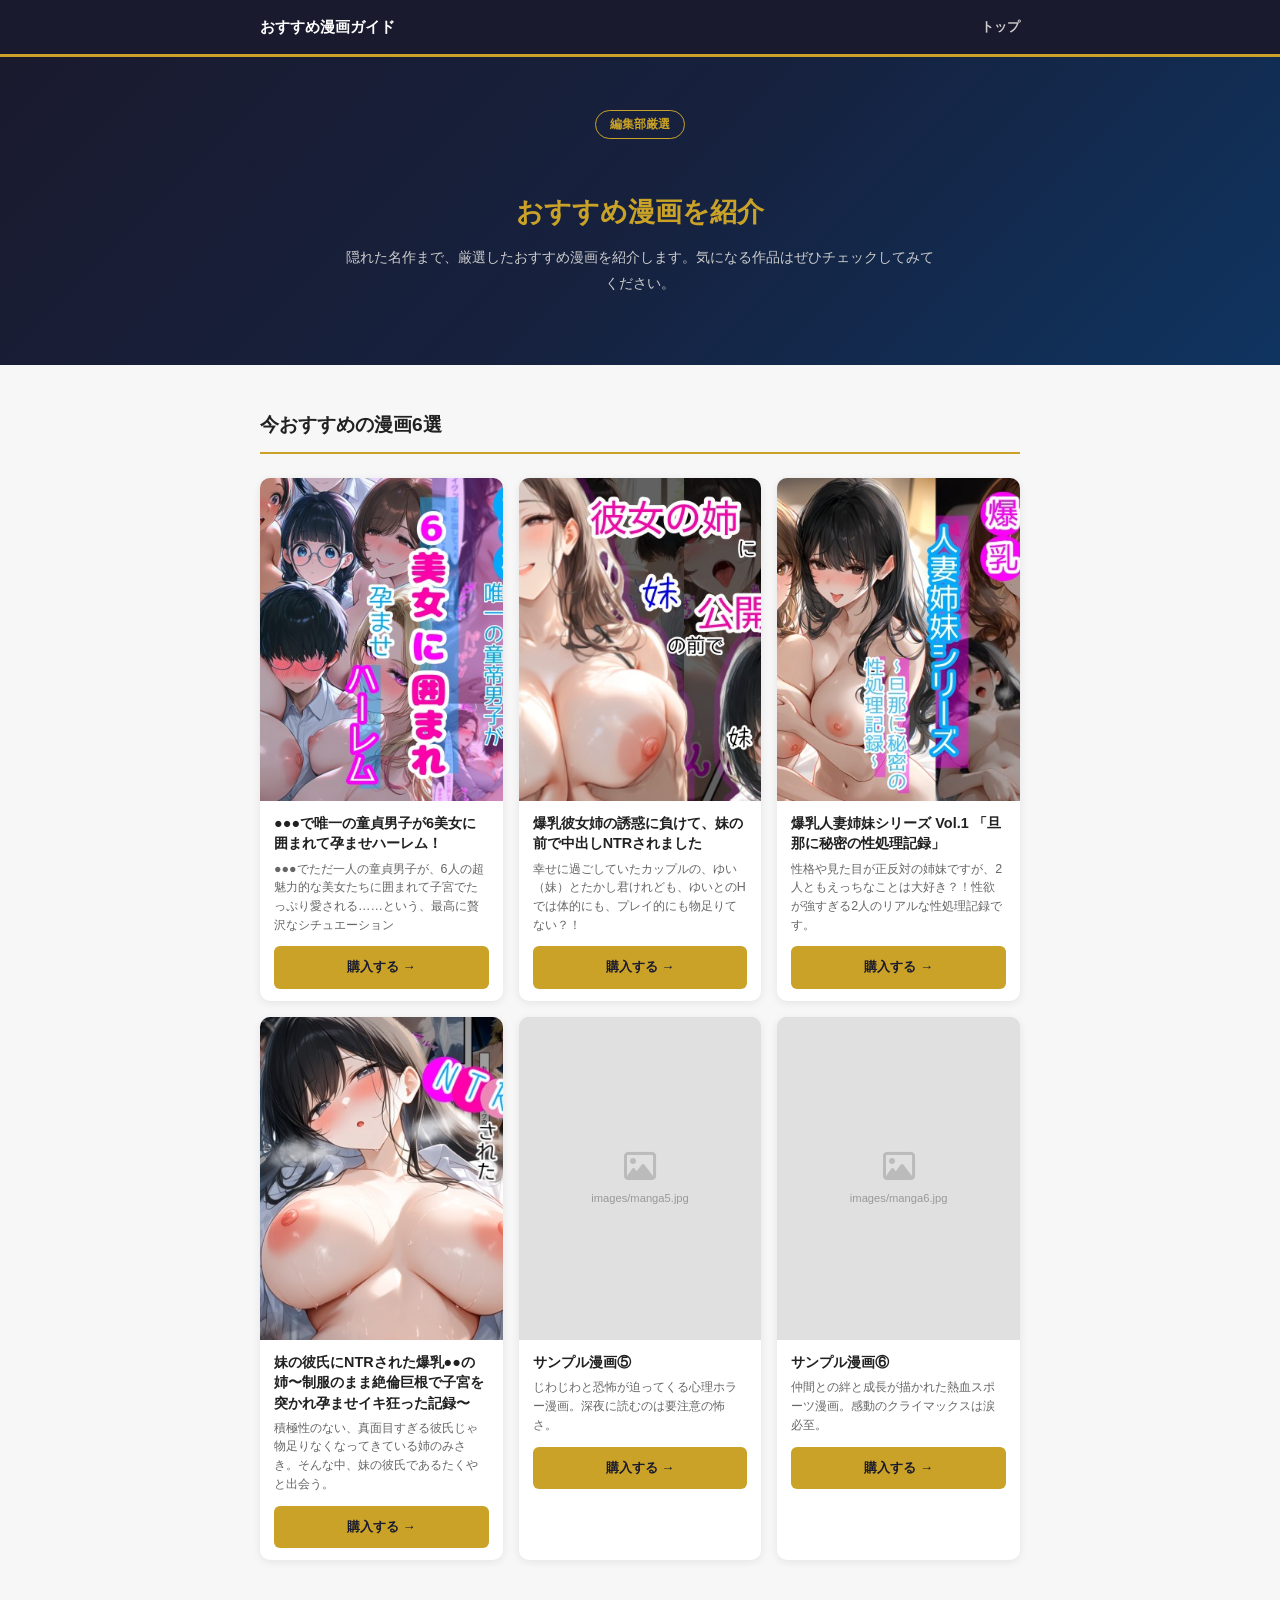
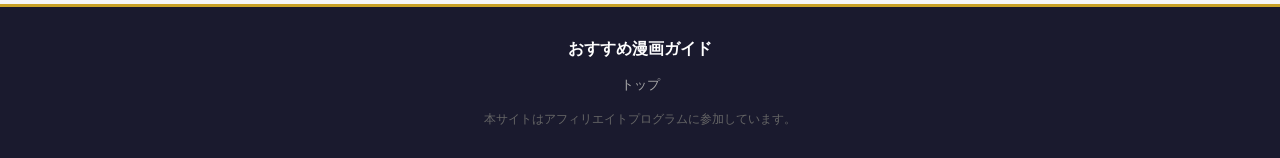
==== commit 998dd98a: "ジャンルタグとこんな人におすすめを全ページから削除" ====
--- a/index.html
+++ b/index.html
@@ -119,7 +119,6 @@
           <img src="images/manga5.jpg" alt="サンプル漫画⑤" onerror="this.style.display='none'">
         </div>
         <div class="manga-card-body">
-          <span class="manga-genre">ホラー</span>
           <h3>サンプル漫画⑤</h3>
           <p class="manga-desc">じわじわと恐怖が迫ってくる心理ホラー漫画。深夜に読むのは要注意の怖さ。</p>
           <!-- ★ 購入ページのURLをここに入力してください -->
@@ -137,7 +136,6 @@
           <img src="images/manga6.jpg" alt="サンプル漫画⑥" onerror="this.style.display='none'">
         </div>
         <div class="manga-card-body">
-          <span class="manga-genre">スポーツ</span>
           <h3>サンプル漫画⑥</h3>
           <p class="manga-desc">仲間との絆と成長が描かれた熱血スポーツ漫画。感動のクライマックスは涙必至。</p>
           <!-- ★ 購入ページのURLをここに入力してください -->
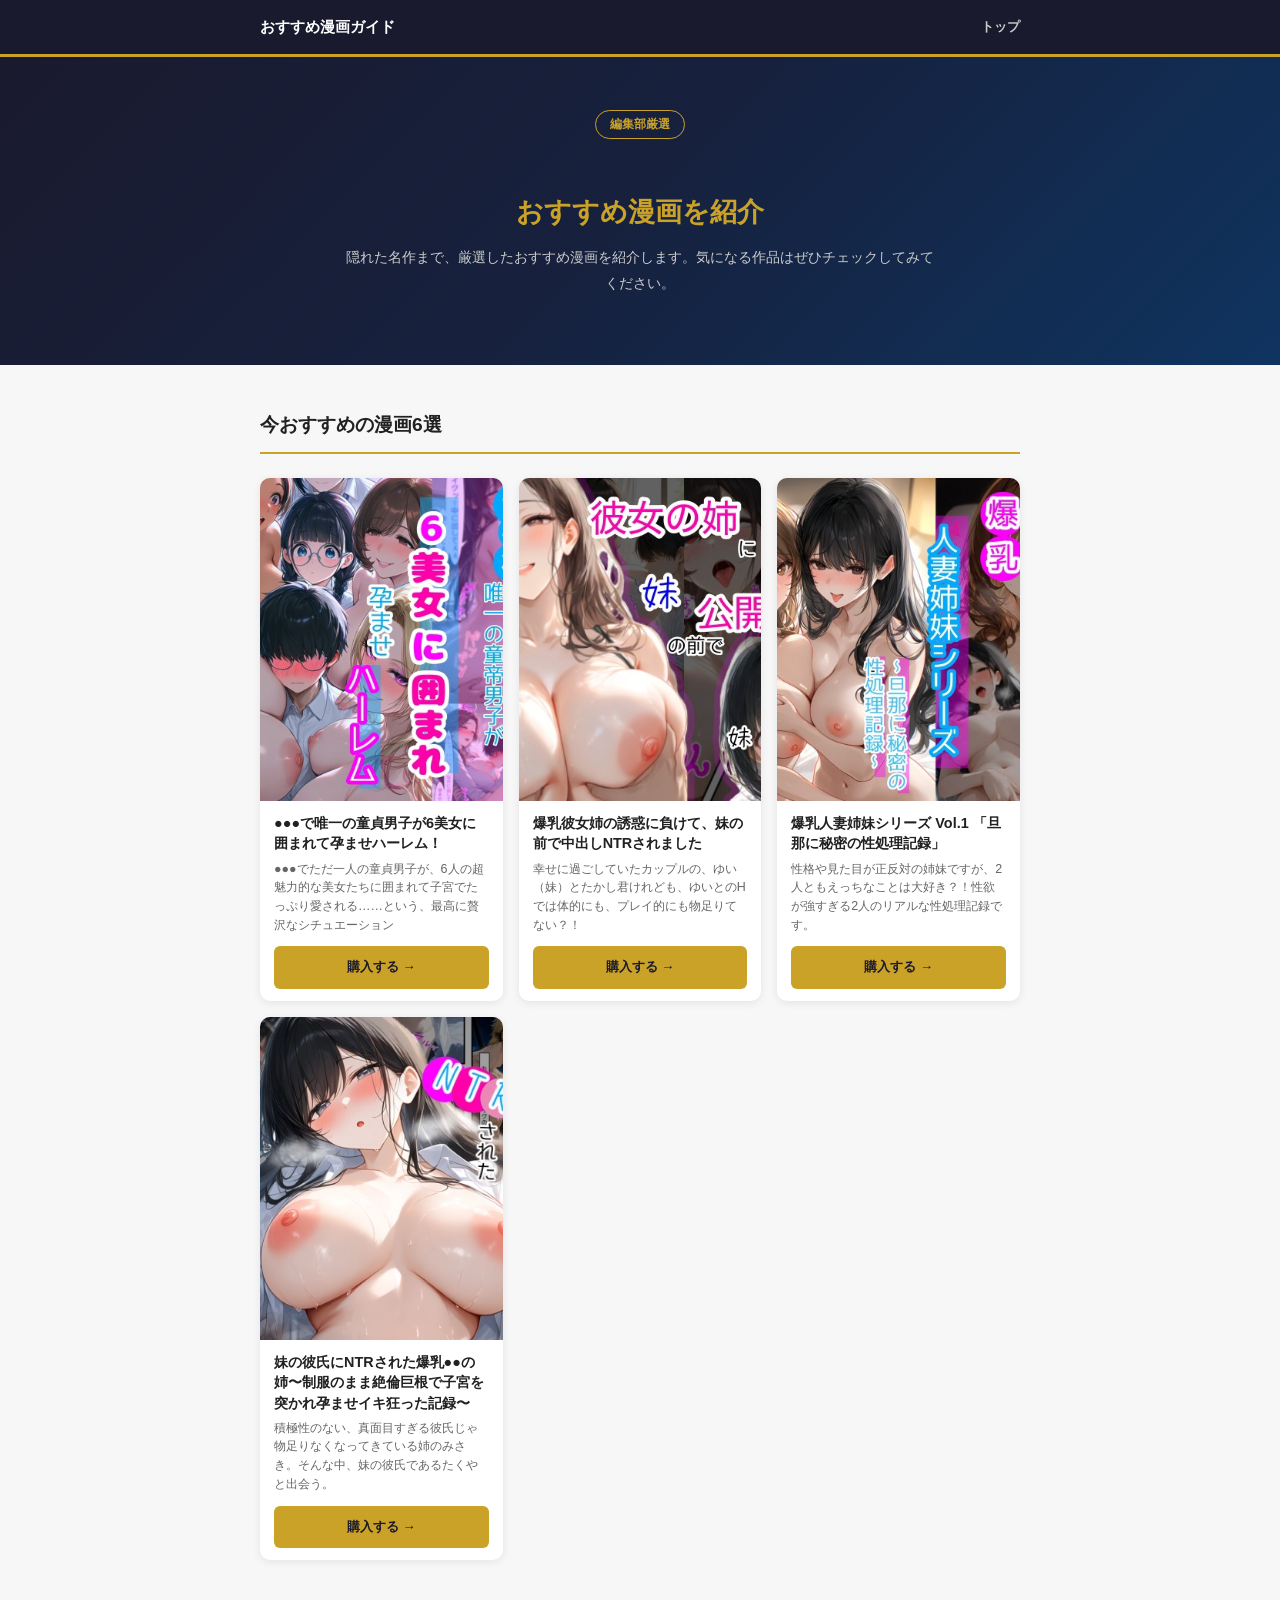
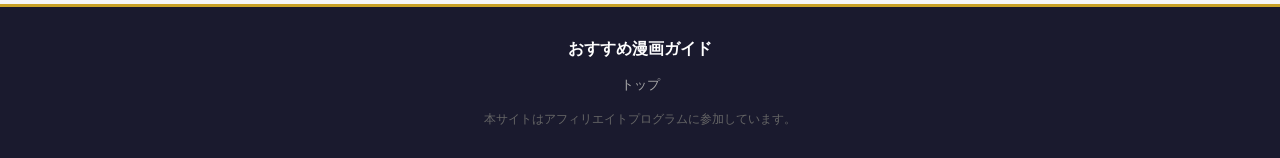
==== commit 5c605c09: "カード5・6を一時的にコメントアウト" ====
--- a/index.html
+++ b/index.html
@@ -42,7 +42,7 @@
       <!-- ===== 漫画カード① ===== -->
       <!-- 画像: images/manga1.jpg を配置してください -->
       <!-- ジャンル・タイトル・説明文は manga1.html を編集してください -->
-      <div class="manga-card" onclick="location.href='manga1.html'">
+      <div class="manga-card" onclick="window.open('https://www.dmm.co.jp/dc/doujin/-/detail/=/cid=d_787149/?utm_medium=dmm_affiliate&utm_source=Ryuichi07-023&utm_term=fanza.co.jp&utm_campaign=affiliate_toolbar_sp&utm_content=link', '_blank')">
         <div class="manga-img-wrap">
           <div class="manga-img-placeholder">
             <i class="fa-regular fa-image"></i>
@@ -59,7 +59,7 @@
       </div>
 
       <!-- ===== 漫画カード② ===== -->
-      <div class="manga-card" onclick="location.href='manga2.html'">
+      <div class="manga-card" onclick="window.open('https://www.dmm.co.jp/dc/doujin/-/detail/=/cid=d_791727/?utm_medium=dmm_affiliate&utm_source=Ryuichi07-023&utm_term=fanza.co.jp&utm_campaign=affiliate_toolbar_sp&utm_content=link', '_blank')">
         <div class="manga-img-wrap">
           <div class="manga-img-placeholder">
             <i class="fa-regular fa-image"></i>
@@ -76,7 +76,7 @@
       </div>
 
       <!-- ===== 漫画カード③ ===== -->
-      <div class="manga-card" onclick="location.href='manga3.html'">
+      <div class="manga-card" onclick="window.open('https://www.dmm.co.jp/dc/doujin/-/detail/=/cid=d_782189/?utm_medium=dmm_affiliate&utm_source=Ryuichi07-023&utm_term=fanza.co.jp&utm_campaign=affiliate_toolbar_sp&utm_content=link', '_blank')">
         <div class="manga-img-wrap">
           <div class="manga-img-placeholder">
             <i class="fa-regular fa-image"></i>
@@ -93,7 +93,7 @@
       </div>
 
       <!-- ===== 漫画カード④ ===== -->
-      <div class="manga-card" onclick="location.href='manga4.html'">
+      <div class="manga-card" onclick="window.open('https://www.dmm.co.jp/dc/doujin/-/detail/=/cid=d_791727/?utm_medium=dmm_affiliate&utm_source=Ryuichi07-023&utm_term=fanza.co.jp&utm_campaign=affiliate_toolbar_sp&utm_content=link', '_blank')">
         <div class="manga-img-wrap">
           <div class="manga-img-placeholder">
             <i class="fa-regular fa-image"></i>
@@ -110,7 +110,8 @@
       </div>
 
       <!-- ===== 漫画カード⑤ ===== -->
-      <div class="manga-card" onclick="location.href='manga5.html'">
+      <!--
+      <div class="manga-card" onclick="window.open('★購入URLをここに入力★', '_blank')">
         <div class="manga-img-wrap">
           <div class="manga-img-placeholder">
             <i class="fa-regular fa-image"></i>
@@ -121,13 +122,14 @@
         <div class="manga-card-body">
           <h3>サンプル漫画⑤</h3>
           <p class="manga-desc">じわじわと恐怖が迫ってくる心理ホラー漫画。深夜に読むのは要注意の怖さ。</p>
-          <!-- ★ 購入ページのURLをここに入力してください -->
           <a href="★購入URLをここに入力★" target="_blank" rel="nofollow" class="btn-card-purchase" onclick="event.stopPropagation()">購入する →</a>
         </div>
       </div>
+      -->
 
       <!-- ===== 漫画カード⑥ ===== -->
-      <div class="manga-card" onclick="location.href='manga6.html'">
+      <!--
+      <div class="manga-card" onclick="window.open('★購入URLをここに入力★', '_blank')">
         <div class="manga-img-wrap">
           <div class="manga-img-placeholder">
             <i class="fa-regular fa-image"></i>
@@ -138,10 +140,10 @@
         <div class="manga-card-body">
           <h3>サンプル漫画⑥</h3>
           <p class="manga-desc">仲間との絆と成長が描かれた熱血スポーツ漫画。感動のクライマックスは涙必至。</p>
-          <!-- ★ 購入ページのURLをここに入力してください -->
           <a href="★購入URLをここに入力★" target="_blank" rel="nofollow" class="btn-card-purchase" onclick="event.stopPropagation()">購入する →</a>
         </div>
       </div>
+      -->
 
     </div>
   </div>
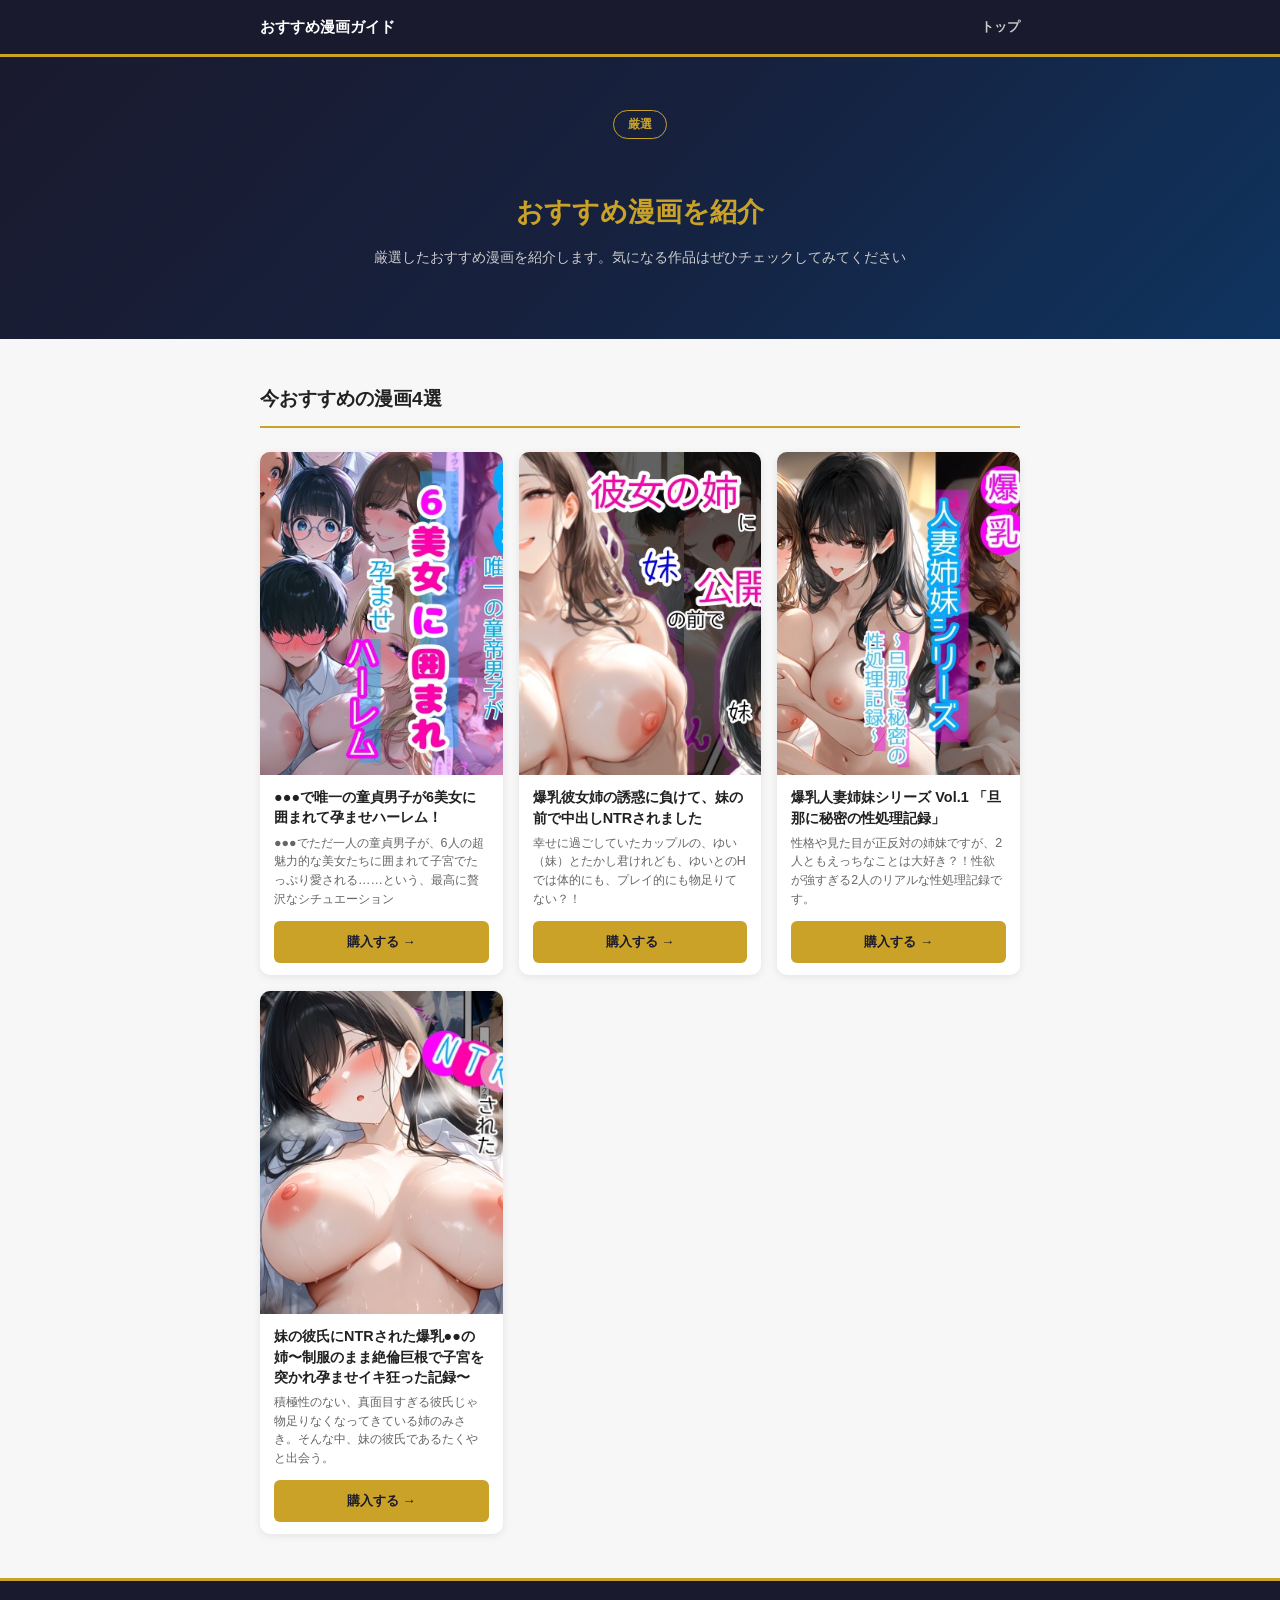
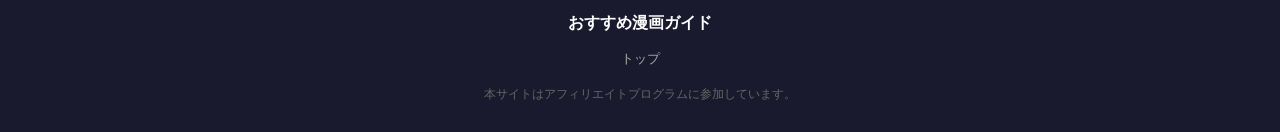
==== commit 44b49579: "トップページのテキスト修正・漫画4選に変更" ====
--- a/index.html
+++ b/index.html
@@ -24,18 +24,18 @@
 <section class="hero">
   <div class="hero-inner">
     <!-- ★ ラベル文字を変更してください -->
-    <p class="hero-label">編集部厳選</p>
+    <p class="hero-label">厳選</p>
     <!-- ★ メインキャッチコピーを変更してください -->
     <h1><br><span>おすすめ漫画を紹介</span></h1>
     <!-- ★ サブテキストを変更してください -->
-    <p class="hero-desc">隠れた名作まで、厳選したおすすめ漫画を紹介します。気になる作品はぜひチェックしてみてください。</p>
+    <p class="hero-desc">厳選したおすすめ漫画を紹介します。気になる作品はぜひチェックしてみてください</p>
   </div>
 </section>
 
 <section class="manga-section">
   <div class="inner">
     <!-- ★ セクションタイトルを変更してください -->
-    <h2 class="sec-title">今おすすめの漫画6選</h2>
+    <h2 class="sec-title">今おすすめの漫画4選</h2>
 
     <div class="manga-grid">
 
